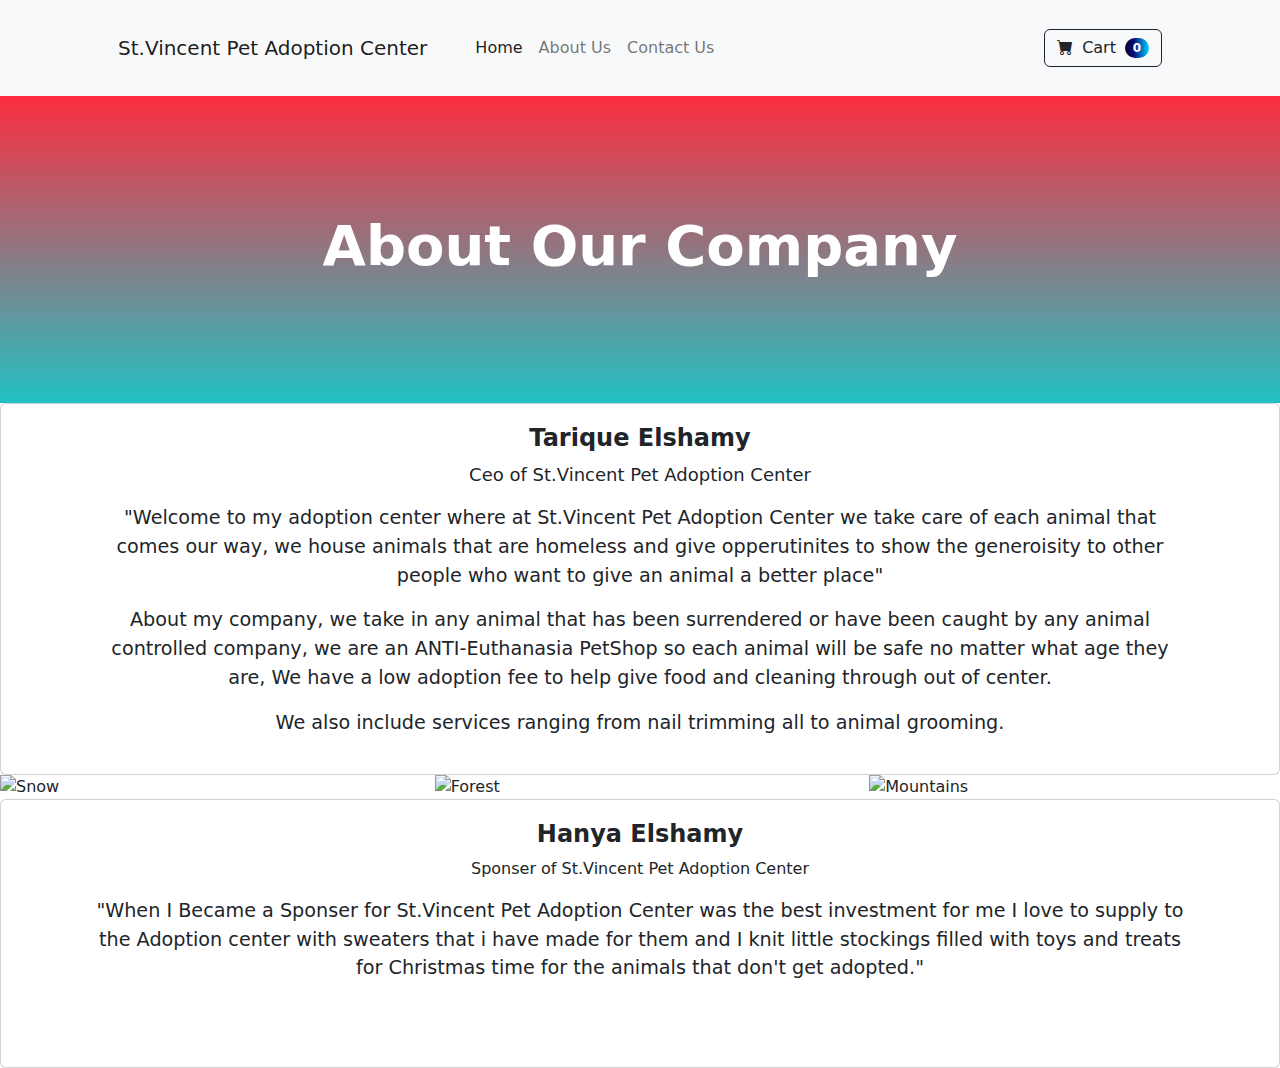
==== about.html @ 781c587f "I Changed the banners for each page" ====
<!DOCTYPE html>
<html lang="en">
<head>
    
        <meta charset="utf-8" />
        <meta name="viewport" content="width=device-width, initial-scale=1, shrink-to-fit=no" />
        <meta name="description" content="" />
        <meta name="author" content="" />
        <title>St.Vincent Pet Adoption Center</title>
        <link href="https://cdn.jsdelivr.net/npm/bootstrap@5.3.2/dist/css/bootstrap.min.css" rel="stylesheet" integrity="sha384-T3c6CoIi6uLrA9TneNEoa7RxnatzjcDSCmG1MXxSR1GAsXEV/Dwwykc2MPK8M2HN" crossorigin="anonymous">
        <!-- Favicon-->
        <link rel="icon" type="image/x-icon" href="assets/favicon.ico" />
        <!-- Bootstrap icons-->
        <link href="https://cdn.jsdelivr.net/npm/bootstrap-icons@1.5.0/font/bootstrap-icons.css" rel="stylesheet" />
        <!-- Core theme CSS (includes Bootstrap)-->
        <link href="css/styles.css" rel="stylesheet" />
</head>
<body>
    <nav class="navbar navbar-expand-lg navbar-light bg-light">
        <div class="container px-4 px-lg-5">
            <a class="navbar-brand" href="#!">St.Vincent Pet Adoption Center</a>
            <button class="navbar-toggler" type="button" data-bs-toggle="collapse" data-bs-target="#navbarSupportedContent" aria-controls="navbarSupportedContent" aria-expanded="false" aria-label="Toggle navigation"><span class="navbar-toggler-icon"></span></button>
            <div class="collapse navbar-collapse" id="navbarSupportedContent">
                <ul class="navbar-nav me-auto mb-2 mb-lg-0 ms-lg-4">
                    <li class="nav-item"><a class="nav-link active" aria-current="page" href="./index.html">Home</a></li>
                    <li class="nav-item"><a class="nav-link" href="./about.html">About Us</a></li>
                    
                    <li class="nav-item">
                        <a class="nav-link" href="./Contact.html">Contact Us</a>
                </ul>
                <form class="d-flex">
                    <button class="btn btn-outline-dark" type="submit">
                        <i class="bi-cart-fill me-1"></i>
                        Cart
                        <span class="badge bg-dark text-white ms-1 rounded-pill">0</span>
                    </button>
                </form>
            </div>
        </div>
    </nav>
    <header class="about py-5">
        <div class="container px-4 px-lg-5 my-5">
            <div class="text-center text-white">
                <h1 class="display-4 fw-bolder">About Our Company</h1>
                <p class="lead fw-normal text-white-50 mb-0"></p>
            </div>
        </div>
    </header>



    <div class="card">
       
        <div class="container">
          <h4 style="text-align: center;"><b>Tarique Elshamy</b></h4>
          <p style="text-align: center; font-weight: 400px; font-size: large;">Ceo of St.Vincent Pet Adoption Center</p>
            <P style="text-align: center; font-size: larger;">"Welcome to my adoption center where at St.Vincent Pet Adoption Center we take care of each animal that comes our way, we house animals that are homeless and give opperutinites to show the generoisity to other people who want to give an animal a better place"</P>
            <P style="text-align: center; font-weight: 400px; font-size: larger;">About my company, we take in any animal that has been surrendered or have been caught by any animal controlled company, we are an ANTI-Euthanasia PetShop so each animal will be safe no matter what age they are, We have a low adoption fee to help give food and cleaning through out of center. </P>
            <p style="text-align: center; font-weight: 400px; font-size: larger;">We also include services ranging from nail trimming all to animal grooming.</p>
        </div>
      </div>
      
    
      <div class="row">
        <div class="col-sm-4">
          <img src="https://images.unsplash.com/photo-1611003228941-98852ba62227?auto=format&fit=crop&q=80&w=1000&ixlib=rb-4.0.3&ixid=M3wxMjA3fDB8MHxzZWFyY2h8Mnx8YmFieSUyMGRvZ3xlbnwwfHwwfHx8MA%3D%3D" alt="Snow"  class="img-fluid aboutPetPics">
        </div>
        <div class="col-sm-4">
          <img src="https://static01.nyt.com/images/2021/09/14/science/07CAT-STRIPES/07CAT-STRIPES-mediumSquareAt3X-v2.jpg" alt="Forest"  class="img-fluid aboutPetPics">
        </div>
        <div class="col-sm-4">
          <img src="https://www.thesprucepets.com/thmb/r23RBk0t4DC9UHp2pTzuXLz7Jj4=/3600x0/filters:no_upscale():strip_icc()/popular-small-bird-species-390926-hero-d3d0af7bb6ed4947b0c3c5afb4784456.jpg" alt="Mountains" class="img-fluid aboutPetPics">
        </div>
      </div>
      

    <div class="card">
       
        <div class="container">
          <h4 style="text-align: center;"><b>Hanya Elshamy</b></h4>
          <p style="text-align: center; font-weight: 400px;">Sponser of St.Vincent Pet Adoption Center</p>
            <P style="text-align: center; font-weight: 500px; font-size: larger;">"When I Became a Sponser for St.Vincent Pet Adoption Center was the best investment for me I love to supply to the Adoption center with sweaters that i have made for them and I knit little stockings filled with toys and treats for Christmas time for the animals that don't get adopted."</P>
        </div>
        <br>
        <br>
        
      </div>
      <script src="https://cdn.jsdelivr.net/npm/@popperjs/core@2.11.8/dist/umd/popper.min.js" integrity="sha384-I7E8VVD/ismYTF4hNIPjVp/Zjvgyol6VFvRkX/vR+Vc4jQkC+hVqc2pM8ODewa9r" crossorigin="anonymous"></script>
<script src="https://cdn.jsdelivr.net/npm/bootstrap@5.3.2/dist/js/bootstrap.min.js" integrity="sha384-BBtl+eGJRgqQAUMxJ7pMwbEyER4l1g+O15P+16Ep7Q9Q+zqX6gSbd85u4mG4QzX+" crossorigin="anonymous"></script>
</body>
</html>
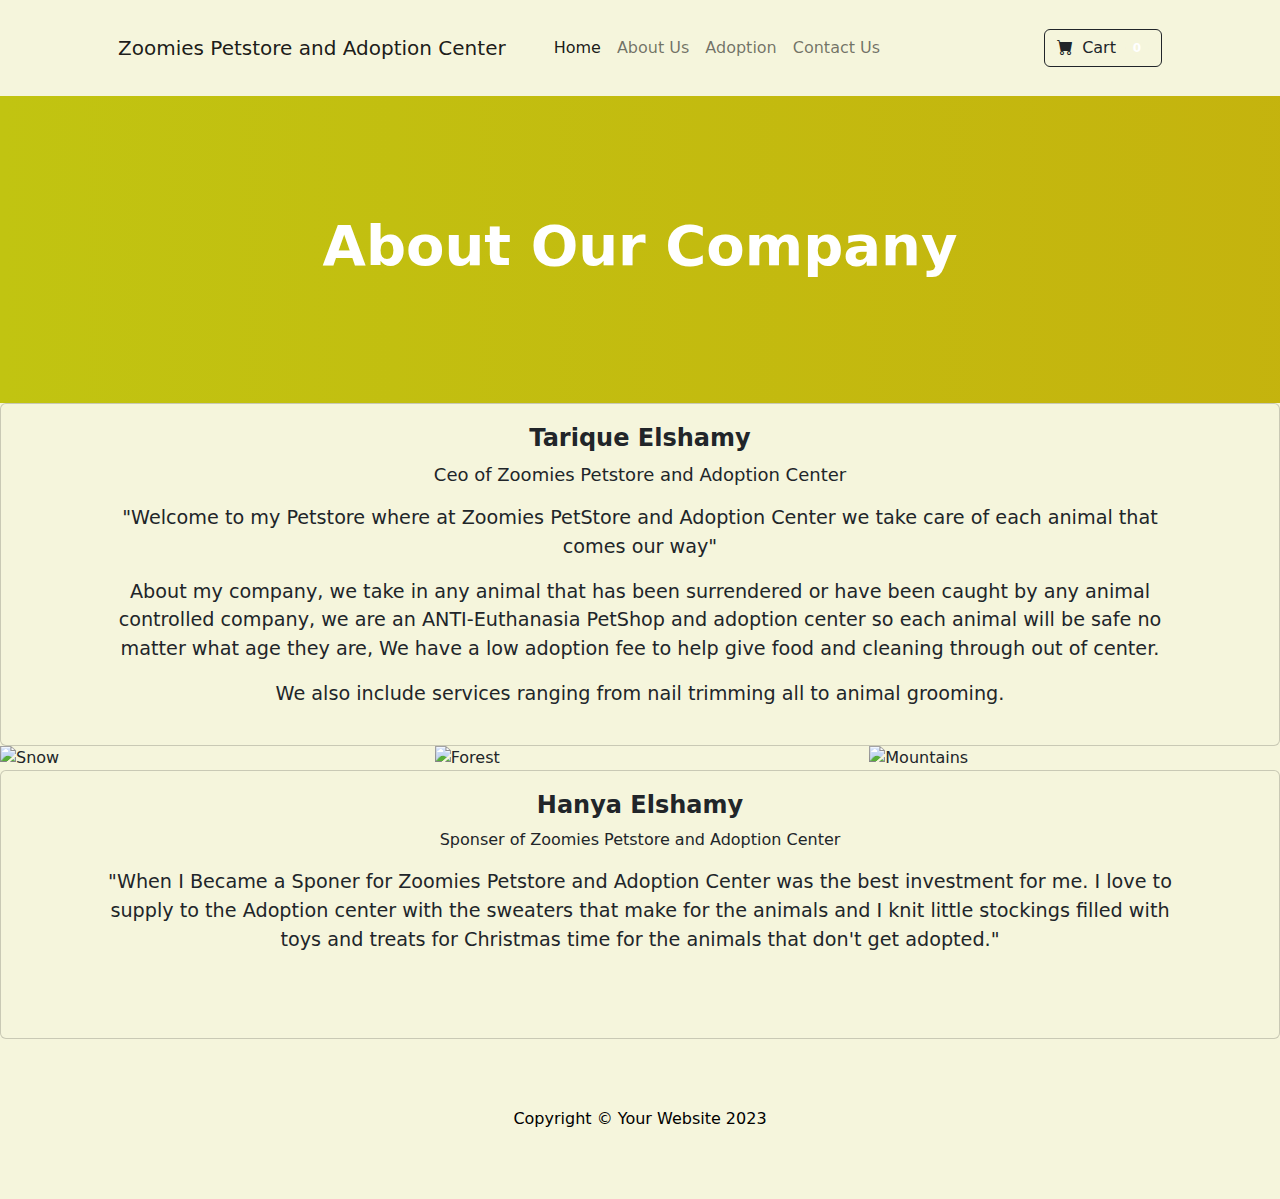
==== commit 516857ca: "updated files" ====
--- a/about.html
+++ b/about.html
@@ -6,24 +6,25 @@
         <meta name="viewport" content="width=device-width, initial-scale=1, shrink-to-fit=no" />
         <meta name="description" content="" />
         <meta name="author" content="" />
-        <title>St.Vincent Pet Adoption Center</title>
+        <title>Zoomies Petstore and Adoption Center</title>
         <link href="https://cdn.jsdelivr.net/npm/bootstrap@5.3.2/dist/css/bootstrap.min.css" rel="stylesheet" integrity="sha384-T3c6CoIi6uLrA9TneNEoa7RxnatzjcDSCmG1MXxSR1GAsXEV/Dwwykc2MPK8M2HN" crossorigin="anonymous">
         <!-- Favicon-->
         <link rel="icon" type="image/x-icon" href="assets/favicon.ico" />
         <!-- Bootstrap icons-->
         <link href="https://cdn.jsdelivr.net/npm/bootstrap-icons@1.5.0/font/bootstrap-icons.css" rel="stylesheet" />
         <!-- Core theme CSS (includes Bootstrap)-->
-        <link href="css/styles.css" rel="stylesheet" />
+        <link href="./css/styles.css" rel="stylesheet" />
 </head>
-<body>
-    <nav class="navbar navbar-expand-lg navbar-light bg-light">
+<body class="About-bg">
+    <nav class="navbar navbar-expand-lg ">
         <div class="container px-4 px-lg-5">
-            <a class="navbar-brand" href="#!">St.Vincent Pet Adoption Center</a>
+            <a class="navbar-brand" href="#!">Zoomies Petstore and Adoption Center</a>
             <button class="navbar-toggler" type="button" data-bs-toggle="collapse" data-bs-target="#navbarSupportedContent" aria-controls="navbarSupportedContent" aria-expanded="false" aria-label="Toggle navigation"><span class="navbar-toggler-icon"></span></button>
             <div class="collapse navbar-collapse" id="navbarSupportedContent">
                 <ul class="navbar-nav me-auto mb-2 mb-lg-0 ms-lg-4">
                     <li class="nav-item"><a class="nav-link active" aria-current="page" href="./index.html">Home</a></li>
                     <li class="nav-item"><a class="nav-link" href="./about.html">About Us</a></li>
+                    <li class="nav-item"><a class="nav-link" href="./shop.html">Adoption</a></li>
                     
                     <li class="nav-item">
                         <a class="nav-link" href="./Contact.html">Contact Us</a>
@@ -49,13 +50,13 @@
 
 
 
-    <div class="card">
+    <div class="card About-bg">
        
-        <div class="container">
+        <div class="container About-bg">
           <h4 style="text-align: center;"><b>Tarique Elshamy</b></h4>
-          <p style="text-align: center; font-weight: 400px; font-size: large;">Ceo of St.Vincent Pet Adoption Center</p>
-            <P style="text-align: center; font-size: larger;">"Welcome to my adoption center where at St.Vincent Pet Adoption Center we take care of each animal that comes our way, we house animals that are homeless and give opperutinites to show the generoisity to other people who want to give an animal a better place"</P>
-            <P style="text-align: center; font-weight: 400px; font-size: larger;">About my company, we take in any animal that has been surrendered or have been caught by any animal controlled company, we are an ANTI-Euthanasia PetShop so each animal will be safe no matter what age they are, We have a low adoption fee to help give food and cleaning through out of center. </P>
+          <p style="text-align: center; font-weight: 400px; font-size: large;">Ceo of Zoomies Petstore and Adoption Center</p>
+            <P style="text-align: center; font-size: larger;">"Welcome to my Petstore where at Zoomies PetStore and Adoption Center we take care of each animal that comes our way"</P>
+            <P style="text-align: center; font-weight: 400px; font-size: larger;">About my company, we take in any animal that has been surrendered or have been caught by any animal controlled company, we are an ANTI-Euthanasia PetShop and adoption center so each animal will be safe no matter what age they are, We have a low adoption fee to help give food and cleaning through out of center. </P>
             <p style="text-align: center; font-weight: 400px; font-size: larger;">We also include services ranging from nail trimming all to animal grooming.</p>
         </div>
       </div>
@@ -78,8 +79,8 @@
        
         <div class="container">
           <h4 style="text-align: center;"><b>Hanya Elshamy</b></h4>
-          <p style="text-align: center; font-weight: 400px;">Sponser of St.Vincent Pet Adoption Center</p>
-            <P style="text-align: center; font-weight: 500px; font-size: larger;">"When I Became a Sponser for St.Vincent Pet Adoption Center was the best investment for me I love to supply to the Adoption center with sweaters that i have made for them and I knit little stockings filled with toys and treats for Christmas time for the animals that don't get adopted."</P>
+          <p style="text-align: center; font-weight: 400px;">Sponser of Zoomies Petstore and  Adoption Center</p>
+            <P style="text-align: center; font-weight: 500px; font-size: larger;">"When I Became a Sponer for Zoomies Petstore and Adoption Center was the best investment for me. I love to supply to the Adoption center with the sweaters that make for the animals and I knit little stockings filled with toys and treats for Christmas time for the animals that don't get adopted."</P>
         </div>
         <br>
         <br>
@@ -87,5 +88,9 @@
       </div>
       <script src="https://cdn.jsdelivr.net/npm/@popperjs/core@2.11.8/dist/umd/popper.min.js" integrity="sha384-I7E8VVD/ismYTF4hNIPjVp/Zjvgyol6VFvRkX/vR+Vc4jQkC+hVqc2pM8ODewa9r" crossorigin="anonymous"></script>
 <script src="https://cdn.jsdelivr.net/npm/bootstrap@5.3.2/dist/js/bootstrap.min.js" integrity="sha384-BBtl+eGJRgqQAUMxJ7pMwbEyER4l1g+O15P+16Ep7Q9Q+zqX6gSbd85u4mG4QzX+" crossorigin="anonymous"></script>
+<!-- Footer-->
+<footer class="py-5">
+  <div class="container"><p class="m-0 text-center text-black">Copyright &copy; Your Website 2023</p></div>
+</footer>
 </body>
 </html>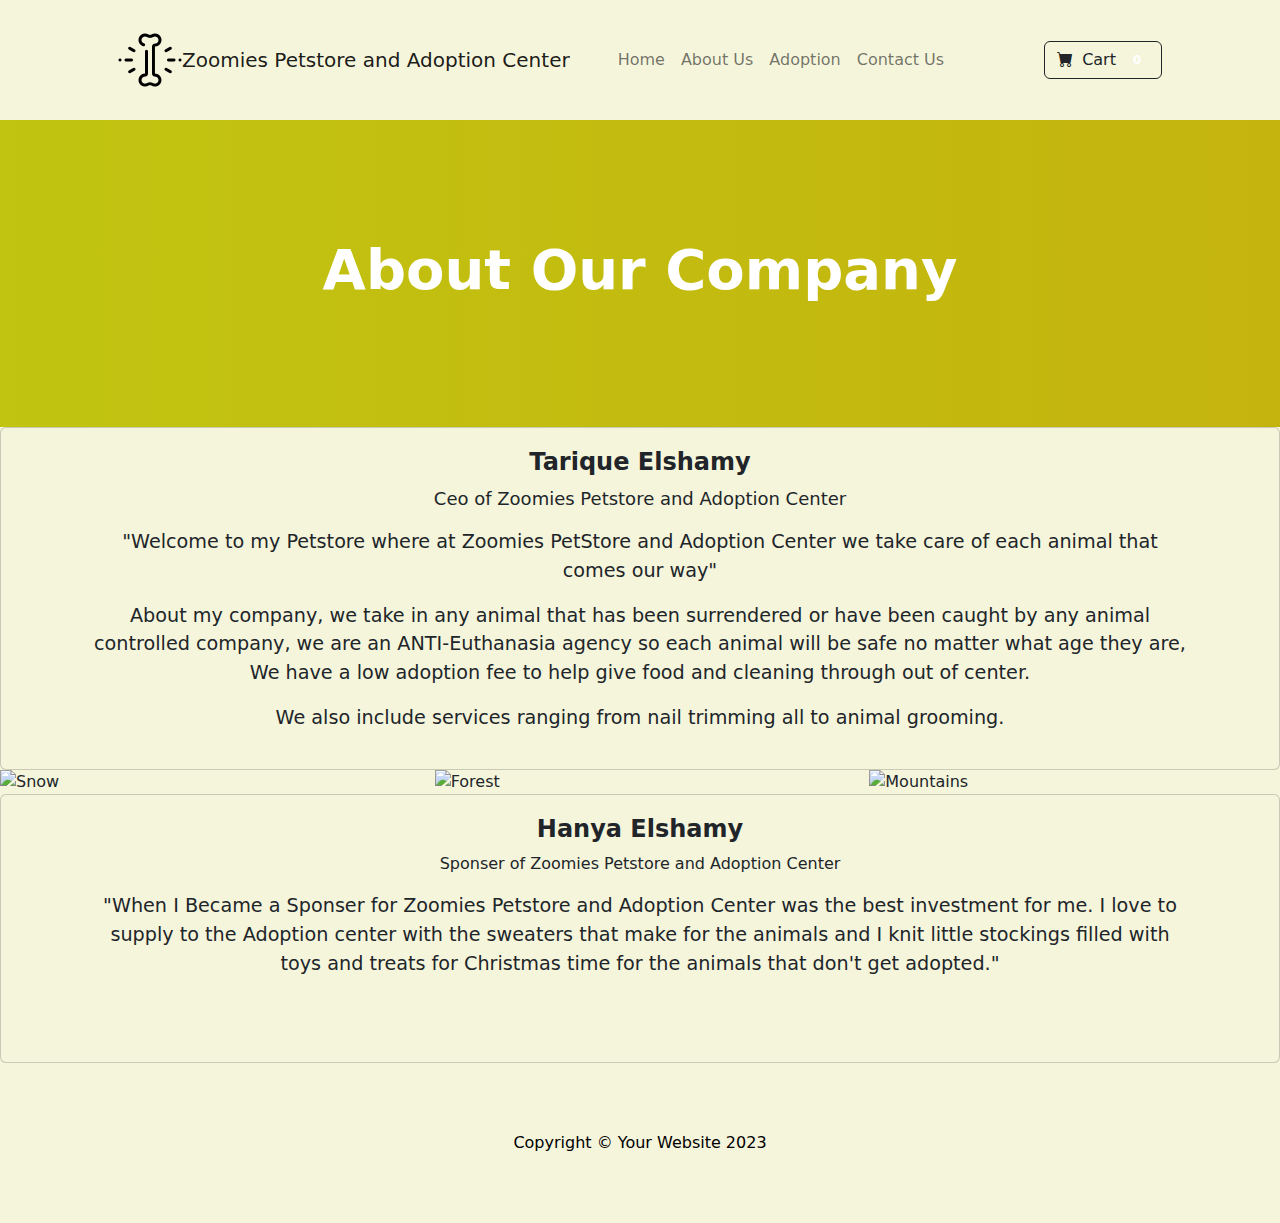
==== commit e76edf67: "updated files" ====
--- a/about.html
+++ b/about.html
@@ -6,7 +6,10 @@
         <meta name="viewport" content="width=device-width, initial-scale=1, shrink-to-fit=no" />
         <meta name="description" content="" />
         <meta name="author" content="" />
+        <div>
+          <!-- <img src="./img/icons8-dog-bone-64.png"> -->
         <title>Zoomies Petstore and Adoption Center</title>
+      </div>
         <link href="https://cdn.jsdelivr.net/npm/bootstrap@5.3.2/dist/css/bootstrap.min.css" rel="stylesheet" integrity="sha384-T3c6CoIi6uLrA9TneNEoa7RxnatzjcDSCmG1MXxSR1GAsXEV/Dwwykc2MPK8M2HN" crossorigin="anonymous">
         <!-- Favicon-->
         <link rel="icon" type="image/x-icon" href="assets/favicon.ico" />
@@ -18,11 +21,12 @@
 <body class="About-bg">
     <nav class="navbar navbar-expand-lg ">
         <div class="container px-4 px-lg-5">
+          <img src="./img/icons8-dog-bone-64.png" alt="">
             <a class="navbar-brand" href="#!">Zoomies Petstore and Adoption Center</a>
             <button class="navbar-toggler" type="button" data-bs-toggle="collapse" data-bs-target="#navbarSupportedContent" aria-controls="navbarSupportedContent" aria-expanded="false" aria-label="Toggle navigation"><span class="navbar-toggler-icon"></span></button>
             <div class="collapse navbar-collapse" id="navbarSupportedContent">
                 <ul class="navbar-nav me-auto mb-2 mb-lg-0 ms-lg-4">
-                    <li class="nav-item"><a class="nav-link active" aria-current="page" href="./index.html">Home</a></li>
+                    <li class="nav-item"><a class="nav-link " aria-current="page" href="./index.html">Home</a></li>
                     <li class="nav-item"><a class="nav-link" href="./about.html">About Us</a></li>
                     <li class="nav-item"><a class="nav-link" href="./shop.html">Adoption</a></li>
                     
@@ -56,7 +60,7 @@
           <h4 style="text-align: center;"><b>Tarique Elshamy</b></h4>
           <p style="text-align: center; font-weight: 400px; font-size: large;">Ceo of Zoomies Petstore and Adoption Center</p>
             <P style="text-align: center; font-size: larger;">"Welcome to my Petstore where at Zoomies PetStore and Adoption Center we take care of each animal that comes our way"</P>
-            <P style="text-align: center; font-weight: 400px; font-size: larger;">About my company, we take in any animal that has been surrendered or have been caught by any animal controlled company, we are an ANTI-Euthanasia PetShop and adoption center so each animal will be safe no matter what age they are, We have a low adoption fee to help give food and cleaning through out of center. </P>
+            <P style="text-align: center; font-weight: 400px; font-size: larger;">About my company, we take in any animal that has been surrendered or have been caught by any animal controlled company, we are an ANTI-Euthanasia agency so each animal will be safe no matter what age they are, We have a low adoption fee to help give food and cleaning through out of center. </P>
             <p style="text-align: center; font-weight: 400px; font-size: larger;">We also include services ranging from nail trimming all to animal grooming.</p>
         </div>
       </div>
@@ -80,7 +84,7 @@
         <div class="container">
           <h4 style="text-align: center;"><b>Hanya Elshamy</b></h4>
           <p style="text-align: center; font-weight: 400px;">Sponser of Zoomies Petstore and  Adoption Center</p>
-            <P style="text-align: center; font-weight: 500px; font-size: larger;">"When I Became a Sponer for Zoomies Petstore and Adoption Center was the best investment for me. I love to supply to the Adoption center with the sweaters that make for the animals and I knit little stockings filled with toys and treats for Christmas time for the animals that don't get adopted."</P>
+            <P style="text-align: center; font-weight: 500px; font-size: larger;">"When I Became a Sponser for Zoomies Petstore and Adoption Center was the best investment for me. I love to supply to the Adoption center with the sweaters that make for the animals and I knit little stockings filled with toys and treats for Christmas time for the animals that don't get adopted."</P>
         </div>
         <br>
         <br>
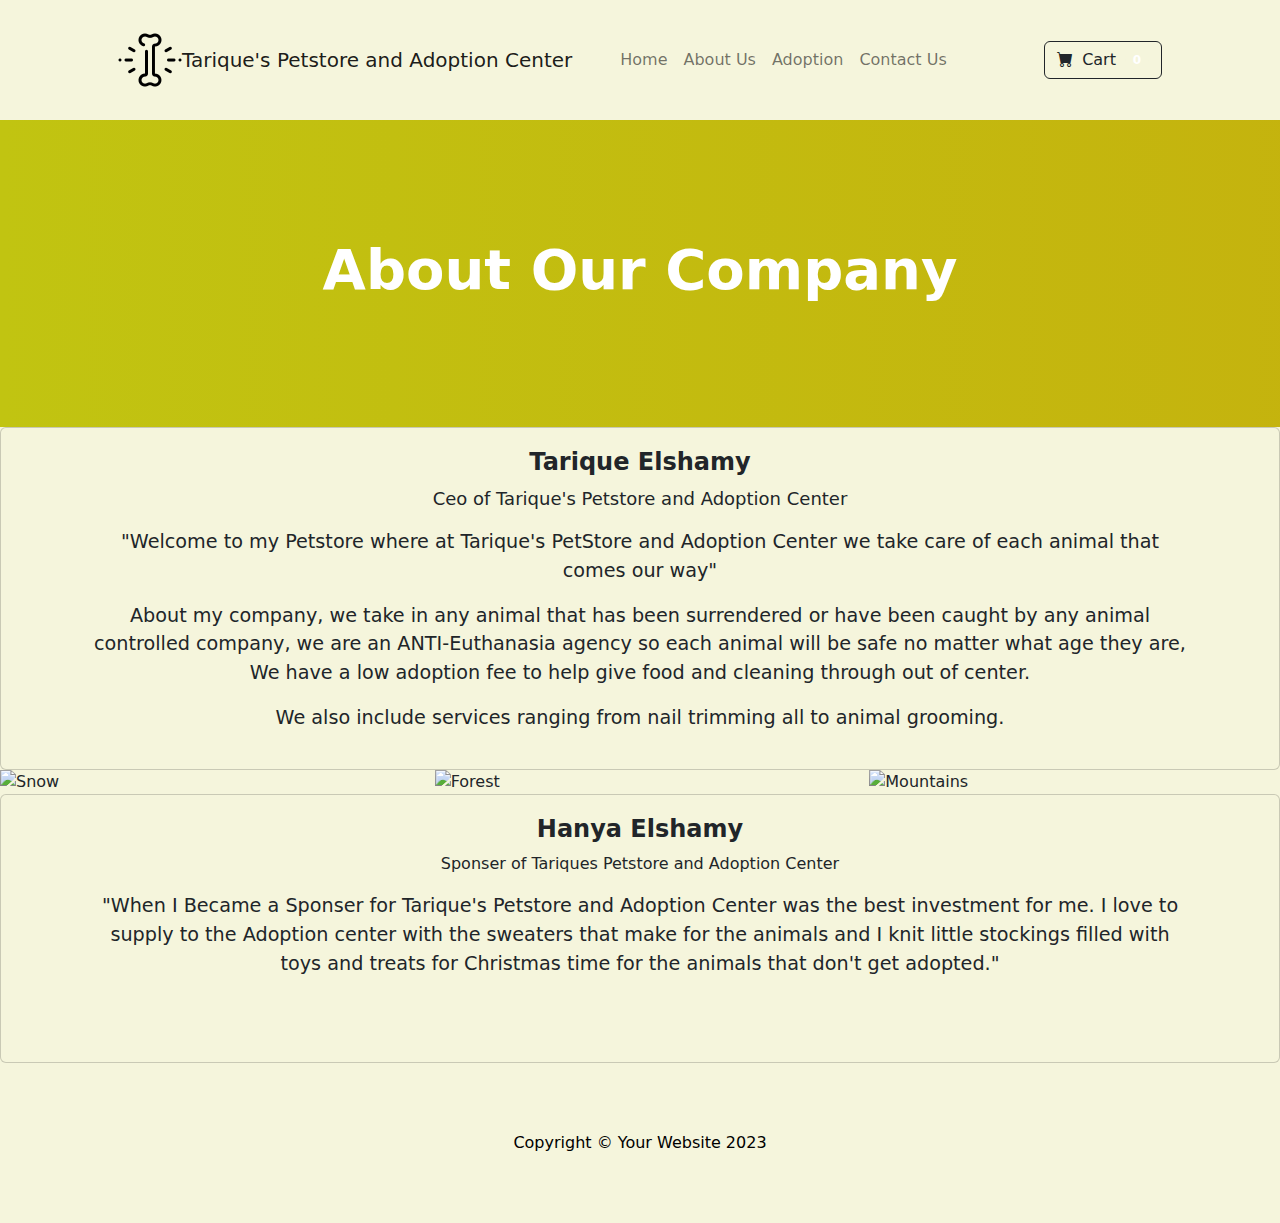
==== commit ff51d24c: "Finishing touches" ====
--- a/about.html
+++ b/about.html
@@ -8,7 +8,7 @@
         <meta name="author" content="" />
         <div>
           <!-- <img src="./img/icons8-dog-bone-64.png"> -->
-        <title>Zoomies Petstore and Adoption Center</title>
+        <title>Tarique's Petstore and Adoption Center</title>
       </div>
         <link href="https://cdn.jsdelivr.net/npm/bootstrap@5.3.2/dist/css/bootstrap.min.css" rel="stylesheet" integrity="sha384-T3c6CoIi6uLrA9TneNEoa7RxnatzjcDSCmG1MXxSR1GAsXEV/Dwwykc2MPK8M2HN" crossorigin="anonymous">
         <!-- Favicon-->
@@ -22,7 +22,7 @@
     <nav class="navbar navbar-expand-lg ">
         <div class="container px-4 px-lg-5">
           <img src="./img/icons8-dog-bone-64.png" alt="">
-            <a class="navbar-brand" href="#!">Zoomies Petstore and Adoption Center</a>
+            <a class="navbar-brand" href="#!">Tarique's Petstore and Adoption Center</a>
             <button class="navbar-toggler" type="button" data-bs-toggle="collapse" data-bs-target="#navbarSupportedContent" aria-controls="navbarSupportedContent" aria-expanded="false" aria-label="Toggle navigation"><span class="navbar-toggler-icon"></span></button>
             <div class="collapse navbar-collapse" id="navbarSupportedContent">
                 <ul class="navbar-nav me-auto mb-2 mb-lg-0 ms-lg-4">
@@ -58,8 +58,8 @@
        
         <div class="container About-bg">
           <h4 style="text-align: center;"><b>Tarique Elshamy</b></h4>
-          <p style="text-align: center; font-weight: 400px; font-size: large;">Ceo of Zoomies Petstore and Adoption Center</p>
-            <P style="text-align: center; font-size: larger;">"Welcome to my Petstore where at Zoomies PetStore and Adoption Center we take care of each animal that comes our way"</P>
+          <p style="text-align: center; font-weight: 400px; font-size: large;">Ceo of Tarique's Petstore and Adoption Center</p>
+            <P style="text-align: center; font-size: larger;">"Welcome to my Petstore where at Tarique's PetStore and Adoption Center we take care of each animal that comes our way"</P>
             <P style="text-align: center; font-weight: 400px; font-size: larger;">About my company, we take in any animal that has been surrendered or have been caught by any animal controlled company, we are an ANTI-Euthanasia agency so each animal will be safe no matter what age they are, We have a low adoption fee to help give food and cleaning through out of center. </P>
             <p style="text-align: center; font-weight: 400px; font-size: larger;">We also include services ranging from nail trimming all to animal grooming.</p>
         </div>
@@ -83,8 +83,8 @@
        
         <div class="container">
           <h4 style="text-align: center;"><b>Hanya Elshamy</b></h4>
-          <p style="text-align: center; font-weight: 400px;">Sponser of Zoomies Petstore and  Adoption Center</p>
-            <P style="text-align: center; font-weight: 500px; font-size: larger;">"When I Became a Sponser for Zoomies Petstore and Adoption Center was the best investment for me. I love to supply to the Adoption center with the sweaters that make for the animals and I knit little stockings filled with toys and treats for Christmas time for the animals that don't get adopted."</P>
+          <p style="text-align: center; font-weight: 400px;">Sponser of Tariques Petstore and Adoption Center</p>
+            <P style="text-align: center; font-weight: 500px; font-size: larger;">"When I Became a Sponser for Tarique's Petstore and Adoption Center was the best investment for me. I love to supply to the Adoption center with the sweaters that make for the animals and I knit little stockings filled with toys and treats for Christmas time for the animals that don't get adopted."</P>
         </div>
         <br>
         <br>
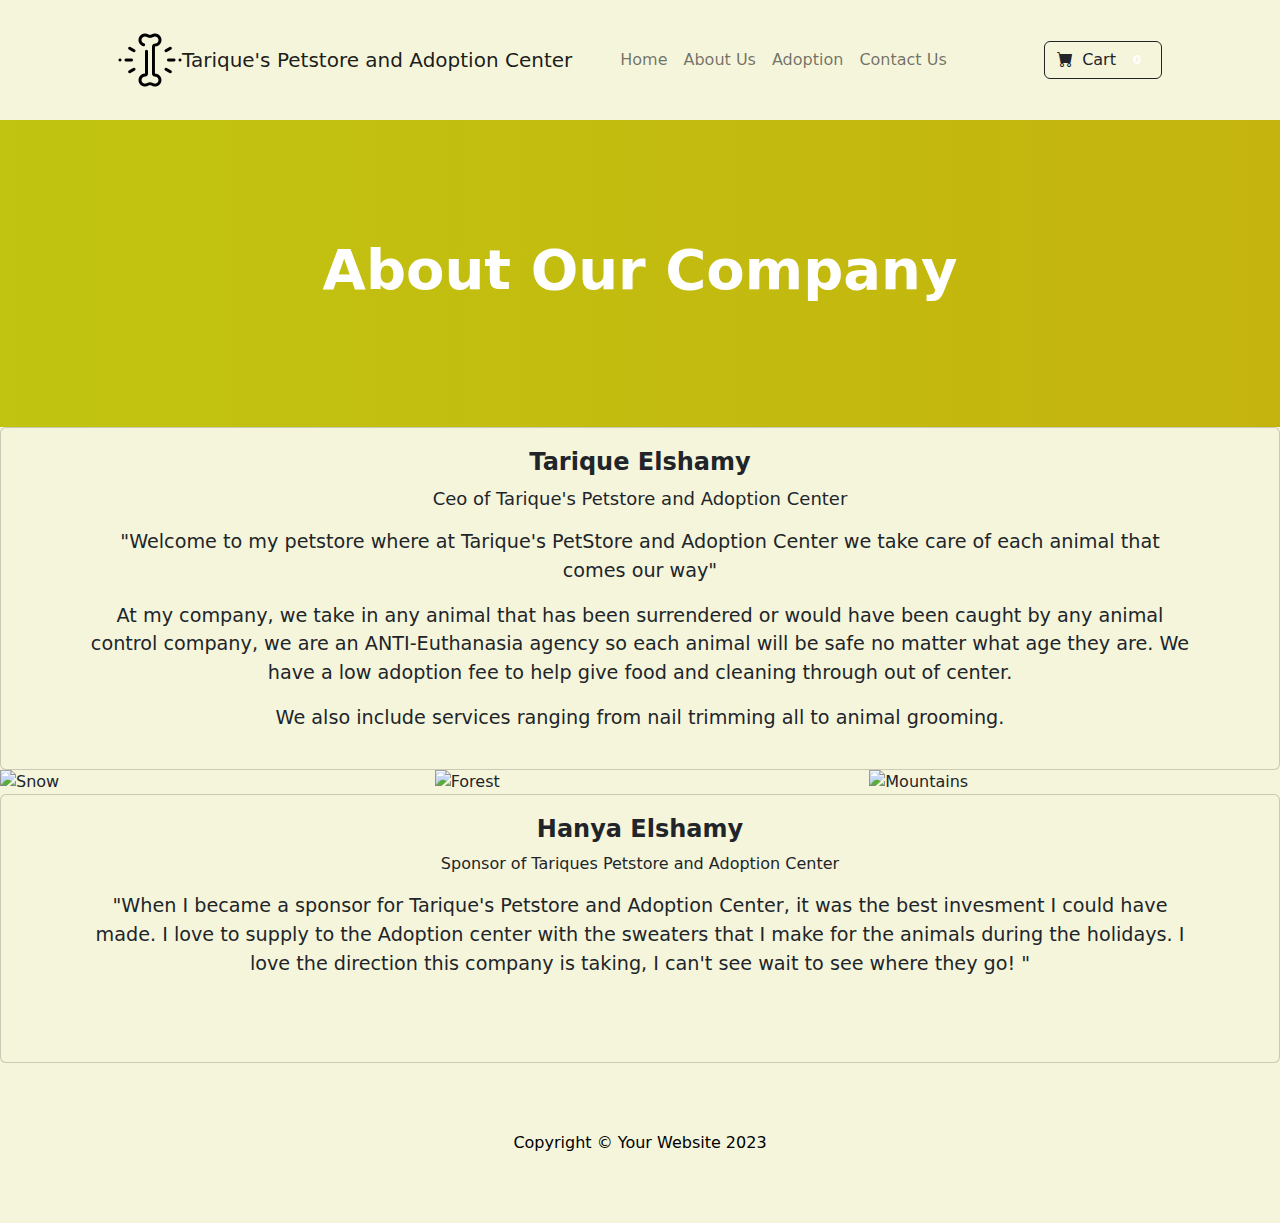
==== commit 258de074: "pushing to ghpages" ====
--- a/about.html
+++ b/about.html
@@ -59,8 +59,8 @@
         <div class="container About-bg">
           <h4 style="text-align: center;"><b>Tarique Elshamy</b></h4>
           <p style="text-align: center; font-weight: 400px; font-size: large;">Ceo of Tarique's Petstore and Adoption Center</p>
-            <P style="text-align: center; font-size: larger;">"Welcome to my Petstore where at Tarique's PetStore and Adoption Center we take care of each animal that comes our way"</P>
-            <P style="text-align: center; font-weight: 400px; font-size: larger;">About my company, we take in any animal that has been surrendered or have been caught by any animal controlled company, we are an ANTI-Euthanasia agency so each animal will be safe no matter what age they are, We have a low adoption fee to help give food and cleaning through out of center. </P>
+            <P style="text-align: center; font-size: larger;">"Welcome to my petstore where at Tarique's PetStore and Adoption Center we take care of each animal that comes our way"</P>
+            <P style="text-align: center; font-weight: 400px; font-size: larger;">At my company, we take in any animal that has been surrendered or would have been caught by any animal control company, we are an ANTI-Euthanasia agency so each animal will be safe no matter what age they are. We have a low adoption fee to help give food and cleaning through out of center. </P>
             <p style="text-align: center; font-weight: 400px; font-size: larger;">We also include services ranging from nail trimming all to animal grooming.</p>
         </div>
       </div>
@@ -83,8 +83,8 @@
        
         <div class="container">
           <h4 style="text-align: center;"><b>Hanya Elshamy</b></h4>
-          <p style="text-align: center; font-weight: 400px;">Sponser of Tariques Petstore and Adoption Center</p>
-            <P style="text-align: center; font-weight: 500px; font-size: larger;">"When I Became a Sponser for Tarique's Petstore and Adoption Center was the best investment for me. I love to supply to the Adoption center with the sweaters that make for the animals and I knit little stockings filled with toys and treats for Christmas time for the animals that don't get adopted."</P>
+          <p style="text-align: center; font-weight: 400px;">Sponsor of Tariques Petstore and Adoption Center</p>
+            <P style="text-align: center; font-weight: 500px; font-size: larger;">"When I became a sponsor for Tarique's Petstore and Adoption Center, it was the best invesment I could have made. I love to supply to the Adoption center with the sweaters that I make for the animals during the holidays. I love the direction this company is taking, I can't see wait to see where they go! "</P>
         </div>
         <br>
         <br>
